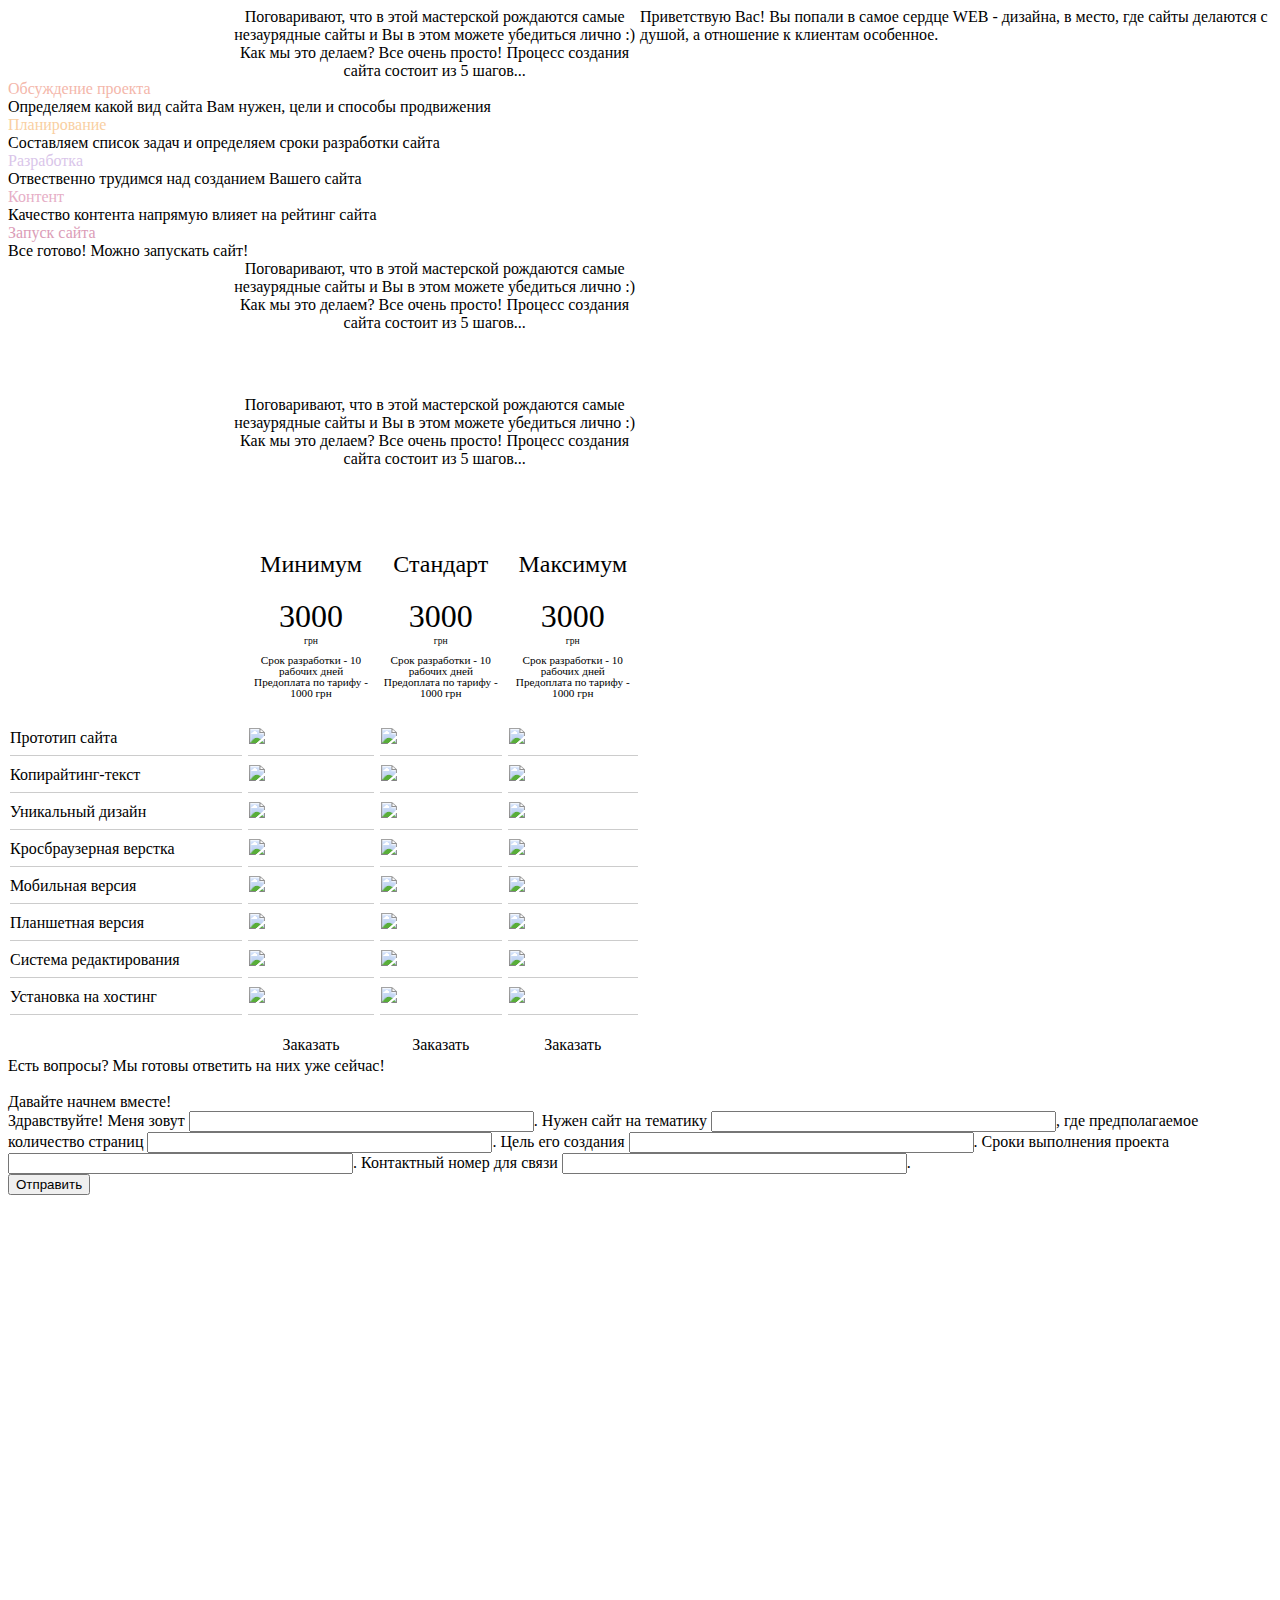
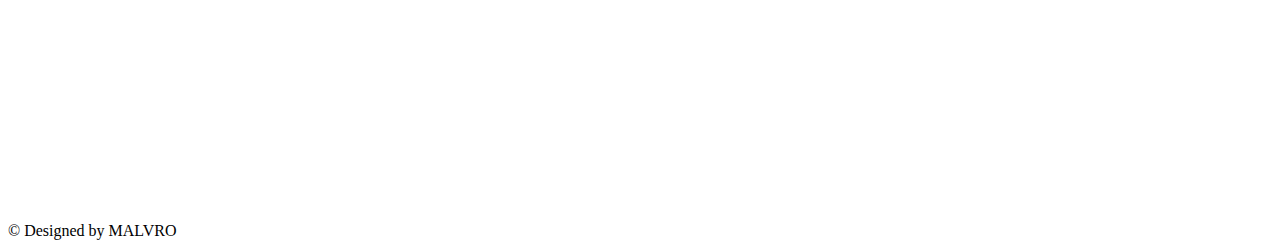
==== index.html @ f8774a36 "Add files via upload" ====
﻿<!doctype html>
<html lang="en">
<head>
  <meta charset="utf-8">

  <title>The HTML5 Herald</title>
  <meta name="description" content="The HTML5 Herald">
  <meta name="author" content="SitePoint">

  <link rel="stylesheet" href="css/style.css">
  
	<style>
	@font-face {
   font-family: 'Montserrat-Light';
   src: url('../font/Montserrat-Light.ttf') format('truetype');
   font-weight: normal;
   font-style: normal;
}
@font-face {
   font-family: 'Oswald-SemiBold';
   src: url('../font/Oswald-SemiBold.ttf') format('truetype');
   font-weight: normal;
   font-style: normal;
}
@font-face {
   font-family: 'Montserrat-Bold';
   src: url('../font/Montserrat-Bold.ttf') format('truetype');
   font-weight: normal;
   font-style: normal;
}
	</style>

  <!--[if lt IE 9]>
	<script src="//html5shiv.googlecode.com/svn/trunk/html5.js"></script>
  <![endif]-->
  <!-- <script src="js/scripts.js"></script> -->
</head>
<body>
  

		
			
			<div class="section-1">
			<div class="container">
				<!--<div class="title">MALVRO</div>
				<div class="title-description">WEB - мастерская практичных сайтов</div>
				<div class="section-1-description">Приветствую Вас! Вы попали в самое сердце WEB - дизайна, в место, где сайты делаются
				с душой, а отношение к клиентам особенное.</div>-->
				
				<div style="height: 100vh; width: 50%; float: right;">
					<div class="parent">
						Приветствую Вас! Вы попали в самое сердце WEB - дизайна, в место, где сайты делаются
						с душой, а отношение к клиентам особенное.
					</div>
				</div>
				
				</div>
				
			</div>
			<!--<li class="percents" style="background: linear-gradient(to right, white 7em, black 12em); height: .8em;"></li>-->
			
			
			<div class="section-2">	
			<!--<blockquote>
				  <p><span>Ни одно изобретение не может сразу стать совершенным.</span></p>
				  <footer><cite>Цицерон</cite></footer>
				</blockquote>-->
				<div class="container">
				<div class="" style="text-align: center; width: 65%; margin: 0 auto;">Поговаривают, что в этой мастерской рождаются самые незаурядные сайты и Вы в этом можете убедиться лично :)
				 Как мы это делаем? Все очень просто! Процесс создания сайта состоит из 5 шагов...
				</div></div>
			</div>
		
			<div class="section-3">	
				<div class="container">
					<div class="work_box_right">
						<div class="work_box_title" style="color: #F09987; opacity: .7;">Обсуждение проекта</div>
							<div class="work_box_description">
							Определяем какой вид сайта Вам нужен, 
							цели и способы продвижения</div>
							
						<div class="work_box_title" style="color: #f9cfa2;">Планирование</div>
							<div class="work_box_description">
							Составляем список задач и определяем сроки 
							разработки сайта</div>
						
						<div class="work_box_title" style="color: #d1b7e5; opacity: .8;">Разработка</div>
							<div class="work_box_description">
							Отвественно трудимся над созданием Вашего сайта
							</div>
					
						<div class="work_box_title" style="color: #e6aec6;">Контент</div>
							<div class="work_box_description">
							Качество контента напрямую влияет на рейтинг сайта
							</div>
			
						<div class="work_box_title" style="color: #cd7399; opacity: .7;">Запуск сайта</div>
							<div class="work_box_description">
							Все готово! Можно запускать сайт!
							</div>
					</div>	
				</div>
			</div>
			
			
			<div class="section-2" style="margin-bottom: 3em;">	
				<div class="container">
				<div class="" style="text-align: center; width: 65%; margin: 0 auto;">Поговаривают, что в этой мастерской рождаются самые незаурядные сайты и Вы в этом можете убедиться лично :)
				 Как мы это делаем? Все очень просто! Процесс создания сайта состоит из 5 шагов...
				</div></div>
			</div>
			
			
			<div class="section-4">	
			</div>
			
			<div class="section-2" style="margin: 0 0 3em 0; padding: 1em 0 2em 0;;">	
				<div class="container">
				<div class="" style="text-align: center; width: 65%; margin: 0 auto;">Поговаривают, что в этой мастерской рождаются самые незаурядные сайты и Вы в этом можете убедиться лично :)
				 Как мы это делаем? Все очень просто! Процесс создания сайта состоит из 5 шагов...
				</div></div>
			</div>
			
			
			<div class="section-7">
				<div class="container">
					<table class="section-7-table" align="center" border="0" style="font-family: Montserrat-Light;">
			
						<tr style="font-family: Montserrat-Bold; font-size: 1.5em; text-align: center;"><td></td><td class="place"></td>
						<td style="background-image: url('img/bg-1.png'); background-size: cover; background-position: center center;">Минимум</td><td class="place"></td>
						<td style="background-image: url('img/bg-2.png'); background-size: cover; background-position: center center;">Стандарт</td><td class="place"></td>
						<td style="background-image: url('img/bg-3.png'); background-size: cover; background-position: center center;">Максимум</td>
						</tr>
						<tr style="border-spacing: 27px 2px;"><td></td><td class="place"></td>
						<td>
							<ul style="margin: 0; padding: 0; list-style: none; text-align: center; font-family: Montserrat-Bold; margin: 1em 0 .3em 0;">
								<li style="font-size: 2em;">3000</li>
								<li style="font-size: .6em;">грн</li>
							</ul>
						</td><td class="place"></td>
						<td>
							<ul style="margin: 0; padding: 0; list-style: none; text-align: center; font-family: Montserrat-Bold; margin: 1em 0 .3em 0;">
								<li style="font-size: 2em;">3000</li>
								<li style="font-size: .6em;">грн</li>
							</ul>
						</td><td class="place"></td>
						<td>
							<ul style="margin: 0; padding: 0; list-style: none; text-align: center; font-family: Montserrat-Bold; margin: 1em 0 .3em 0;">
								<li style="font-size: 2em;">3000</li>
								<li style="font-size: .6em;">грн</li>
							</ul>
						</td>
						</tr>
						<tr style="font-size: .7em; text-align: center; line-height: 1em;"><td></td><td class="place"></td>
							<td>Срок разработки - 10 рабочих дней<br>Предоплата по тарифу - 1000 грн</td><td class="place"></td>
							<td>Срок разработки - 10 рабочих дней<br>Предоплата по тарифу - 1000 грн</td><td class="place"></td>
							<td>Срок разработки - 10 рабочих дней<br>Предоплата по тарифу - 1000 грн</td>
						</tr>
						
						<tr style="height: 1em;"></tr>
						
						<tr>
							<td class="table-td" style="font-size: 1em; width: 14.5em; border-bottom: .5px solid rgba(0,0,0,.2); padding: .5em 0 .5em 0;">Прототип сайта</td>
							<td class="place"></td>
							<td style="border-bottom: .5px solid rgba(0,0,0,.2);"><img src="img/checked.svg" class="check"></td>
							<td class="place"></td>
							<td style="border-bottom: .5px solid rgba(0,0,0,.2);"><img src="img/checked.svg" class="check"></td>
							<td class="place"></td>
							<td style="border-bottom: .5px solid rgba(0,0,0,.2);"><img src="img/checked.svg" class="check"></td>
						</tr>
						<tr>
							<td style="border-bottom: .5px solid rgba(0,0,0,.2); padding: .5em 0 .5em 0;">Копирайтинг-текст</td>
							<td class="place"></td>
							<td style="border-bottom: .5px solid rgba(0,0,0,.2);"><img src="img/checked.svg" class="check"></td>
							<td class="place"></td>
							<td style="border-bottom: .5px solid rgba(0,0,0,.2);"><img src="img/checked.svg" class="check"></td>
							<td class="place"></td>
							<td style="border-bottom: .5px solid rgba(0,0,0,.2);"><img src="img/checked.svg" class="check"></td>
						</tr>
						<tr>
							<td style="border-bottom: .5px solid rgba(0,0,0,.2); padding: .5em 0 .5em 0;">Уникальный дизайн</td>
							<td class="place"></td>
							<td style="border-bottom: .5px solid rgba(0,0,0,.2);"><img src="img/checked.svg" class="check"></td>
							<td class="place"></td>
							<td style="border-bottom: .5px solid rgba(0,0,0,.2);"><img src="img/checked.svg" class="check"></td>
							<td class="place"></td>
							<td style="border-bottom: .5px solid rgba(0,0,0,.2);"><img src="img/checked.svg" class="check"></td>
						</tr>
						<tr>
							<td style="border-bottom: .5px solid rgba(0,0,0,.2); padding: .5em 0 .5em 0;">Кросбраузерная верстка</td>
							<td class="place"></td>
							<td style="border-bottom: .5px solid rgba(0,0,0,.2);"><img src="img/checked.svg" class="check"></td>
							<td class="place"></td>
							<td style="border-bottom: .5px solid rgba(0,0,0,.2);"><img src="img/checked.svg" class="check"></td>
							<td class="place"></td>
							<td style="border-bottom: .5px solid rgba(0,0,0,.2);"><img src="img/checked.svg" class="check"></td>
						</tr>
						<tr>
							<td style="border-bottom: .5px solid rgba(0,0,0,.2); padding: .5em 0 .5em 0;">Мобильная версия</td>
							<td class="place"></td>
							<td style="border-bottom: .5px solid rgba(0,0,0,.2);"><img src="img/cancel.svg" class="cross"></td>
							<td class="place"></td>
							<td style="border-bottom: .5px solid rgba(0,0,0,.2);"><img src="img/checked.svg" class="check"></td>
							<td class="place"></td>
							<td style="border-bottom: .5px solid rgba(0,0,0,.2);"><img src="img/checked.svg" class="check"></td>
						</tr>
						<tr>
							<td style="border-bottom: .5px solid rgba(0,0,0,.2); padding: .5em 0 .5em 0;">Планшетная версия</td>
							<td class="place"></td>
							<td style="border-bottom: .5px solid rgba(0,0,0,.2);"><img src="img/cancel.svg" class="cross"></td>
							<td class="place"></td>
							<td style="border-bottom: .5px solid rgba(0,0,0,.2);"><img src="img/cancel.svg" class="cross"></td>
							<td class="place"></td>
							<td style="border-bottom: .5px solid rgba(0,0,0,.2);"><img src="img/checked.svg" class="check"></td>
						</tr>
						<tr>
							<td style="border-bottom: .5px solid rgba(0,0,0,.2); padding: .5em 0 .5em 0;">Система редактирования</td>
							<td class="place"></td>
							<td style="border-bottom: .5px solid rgba(0,0,0,.2);"><img src="img/cancel.svg" class="cross"></td>
							<td class="place"></td>
							<td style="border-bottom: .5px solid rgba(0,0,0,.2);"><img src="img/cancel.svg" class="cross"></td>
							<td class="place"></td>
							<td style="border-bottom: .5px solid rgba(0,0,0,.2);"><img src="img/checked.svg" class="check"></td>
						</tr>
						<tr>
							<td style="border-bottom: .5px solid rgba(0,0,0,.2); padding: .5em 0 .5em 0;">Установка на хостинг</td>
							<td class="place"></td>
							<td style="border-bottom: .5px solid rgba(0,0,0,.2);"><img src="img/checked.svg" class="check"></td>
							<td class="place"></td>
							<td style="border-bottom: .5px solid rgba(0,0,0,.2);"><img src="img/checked.svg" class="check"></td>
							<td class="place"></td>
							<td style="border-bottom: .5px solid rgba(0,0,0,.2);"><img src="img/checked.svg" class="check"></td>
						</tr>
						<tr style="height: 1em;"></tr>
						<tr><td></td><td class="place"></td>
							<td style="font-family: Montserrat-Bold; text-align: center;">Заказать</td><td class="place"></td>
							<td style="font-family: Montserrat-Bold; text-align: center;">Заказать</td><td class="place"></td>
							<td style="font-family: Montserrat-Bold; text-align: center;">Заказать</td>
						</tr>
					</table>
				</div>
			</div>
			
			
			<div class="section-5" style="height: 85vh;">
				<div class="container">
					<div class="section-5-description">Есть вопросы? Мы готовы ответить на них уже сейчас! <br><br> Давайте начнем вместе!</div>
						<div class="ds">
							<form name="test" method="post" action="input1.php">
									Здравствуйте! Меня зовут <input type="text" size="40" class="text">. 
									Нужен сайт на тематику <input type="text" size="40" class="text">, 
									где предполагаемое количество страниц <input type="text" size="40" class="text">. 
									Цель его создания <input type="text" size="40" class="text">. 
									Сроки выполнения проекта <input type="text" size="40" class="text">. 
									Контактный номер для связи <input type="text" size="40" class="text">.<br>
								<div class="jj"><input type="submit" value="Отправить"></div>							
							</form>
						</div>
				</div>
			</div>
			<div class="section-6">
				© Designed by MALVRO
			</div>
  <script>
    // в этой задаче неважно, как именно прятать элемент
    // например через style.display:
    document.getElementById('hider').onclick = function() {
      document.getElementById('text').style.display = 'none';
    }
  </script>
</body>
</html>
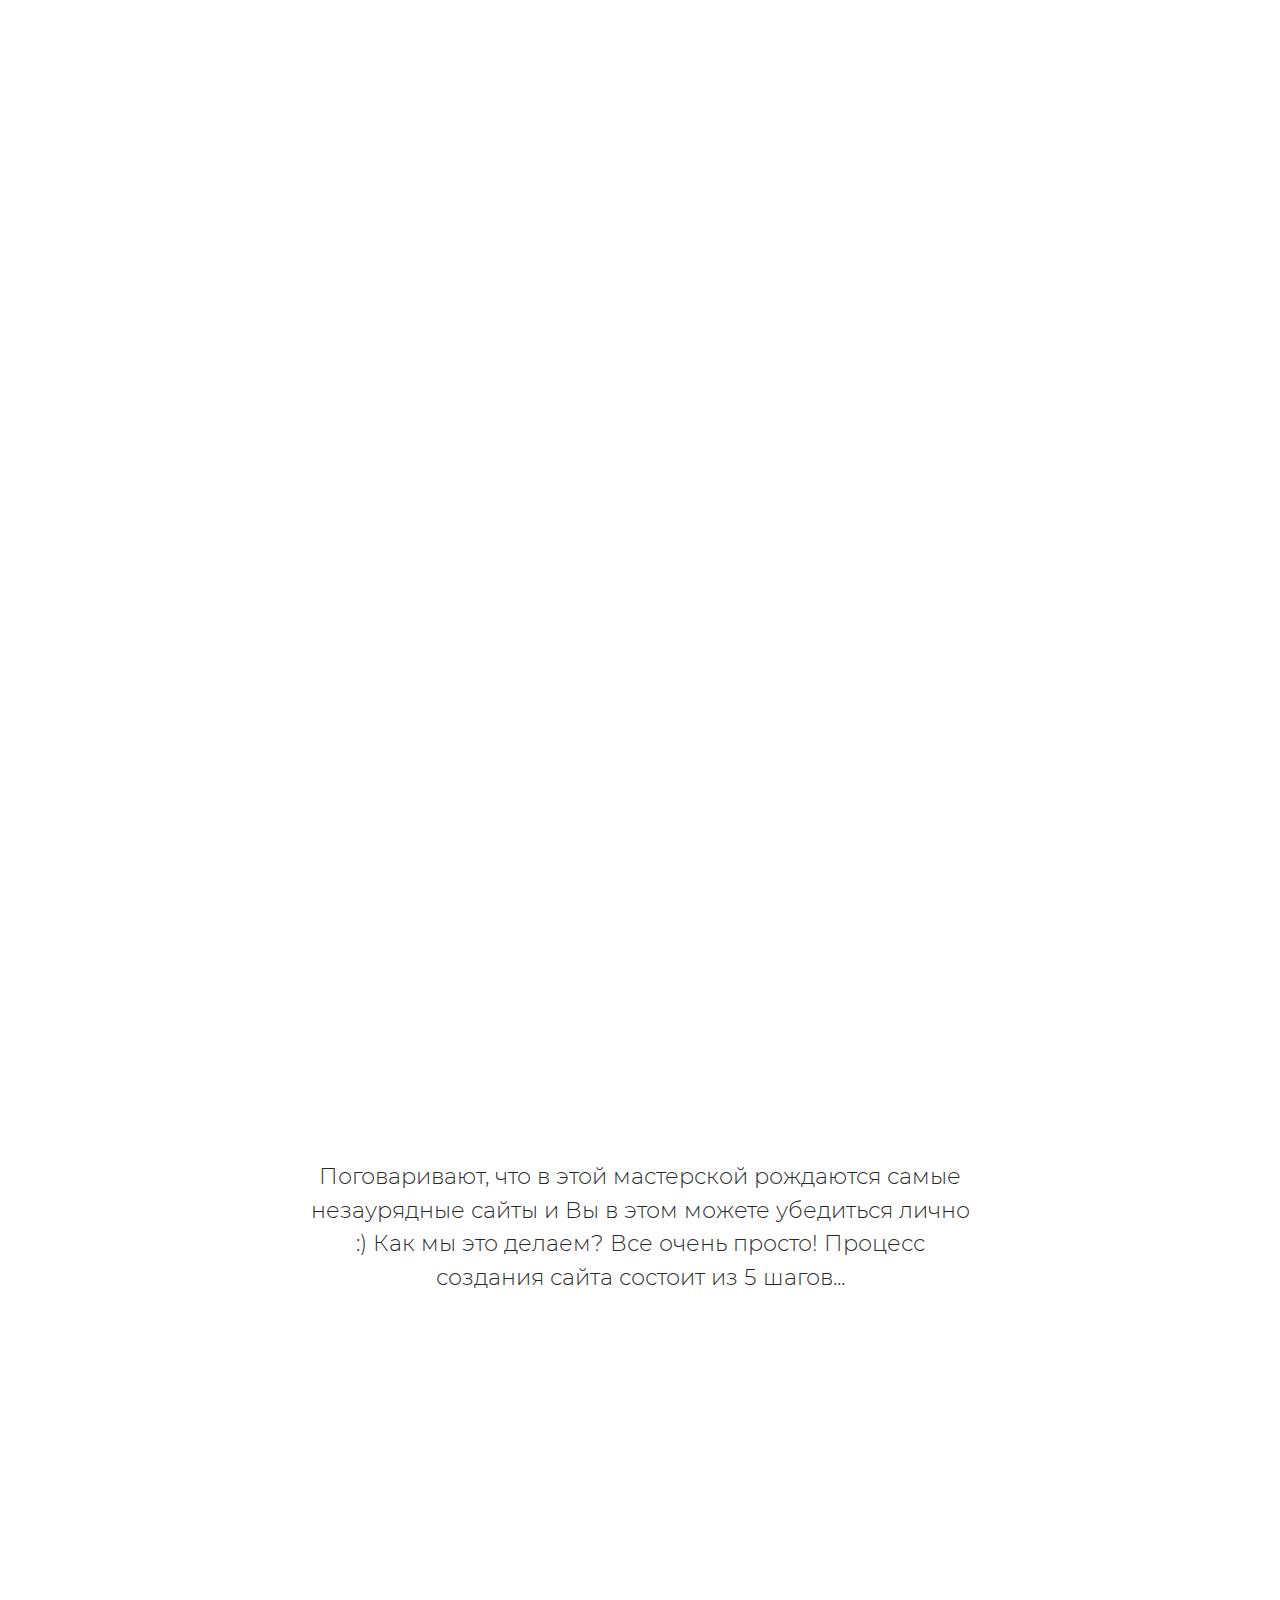
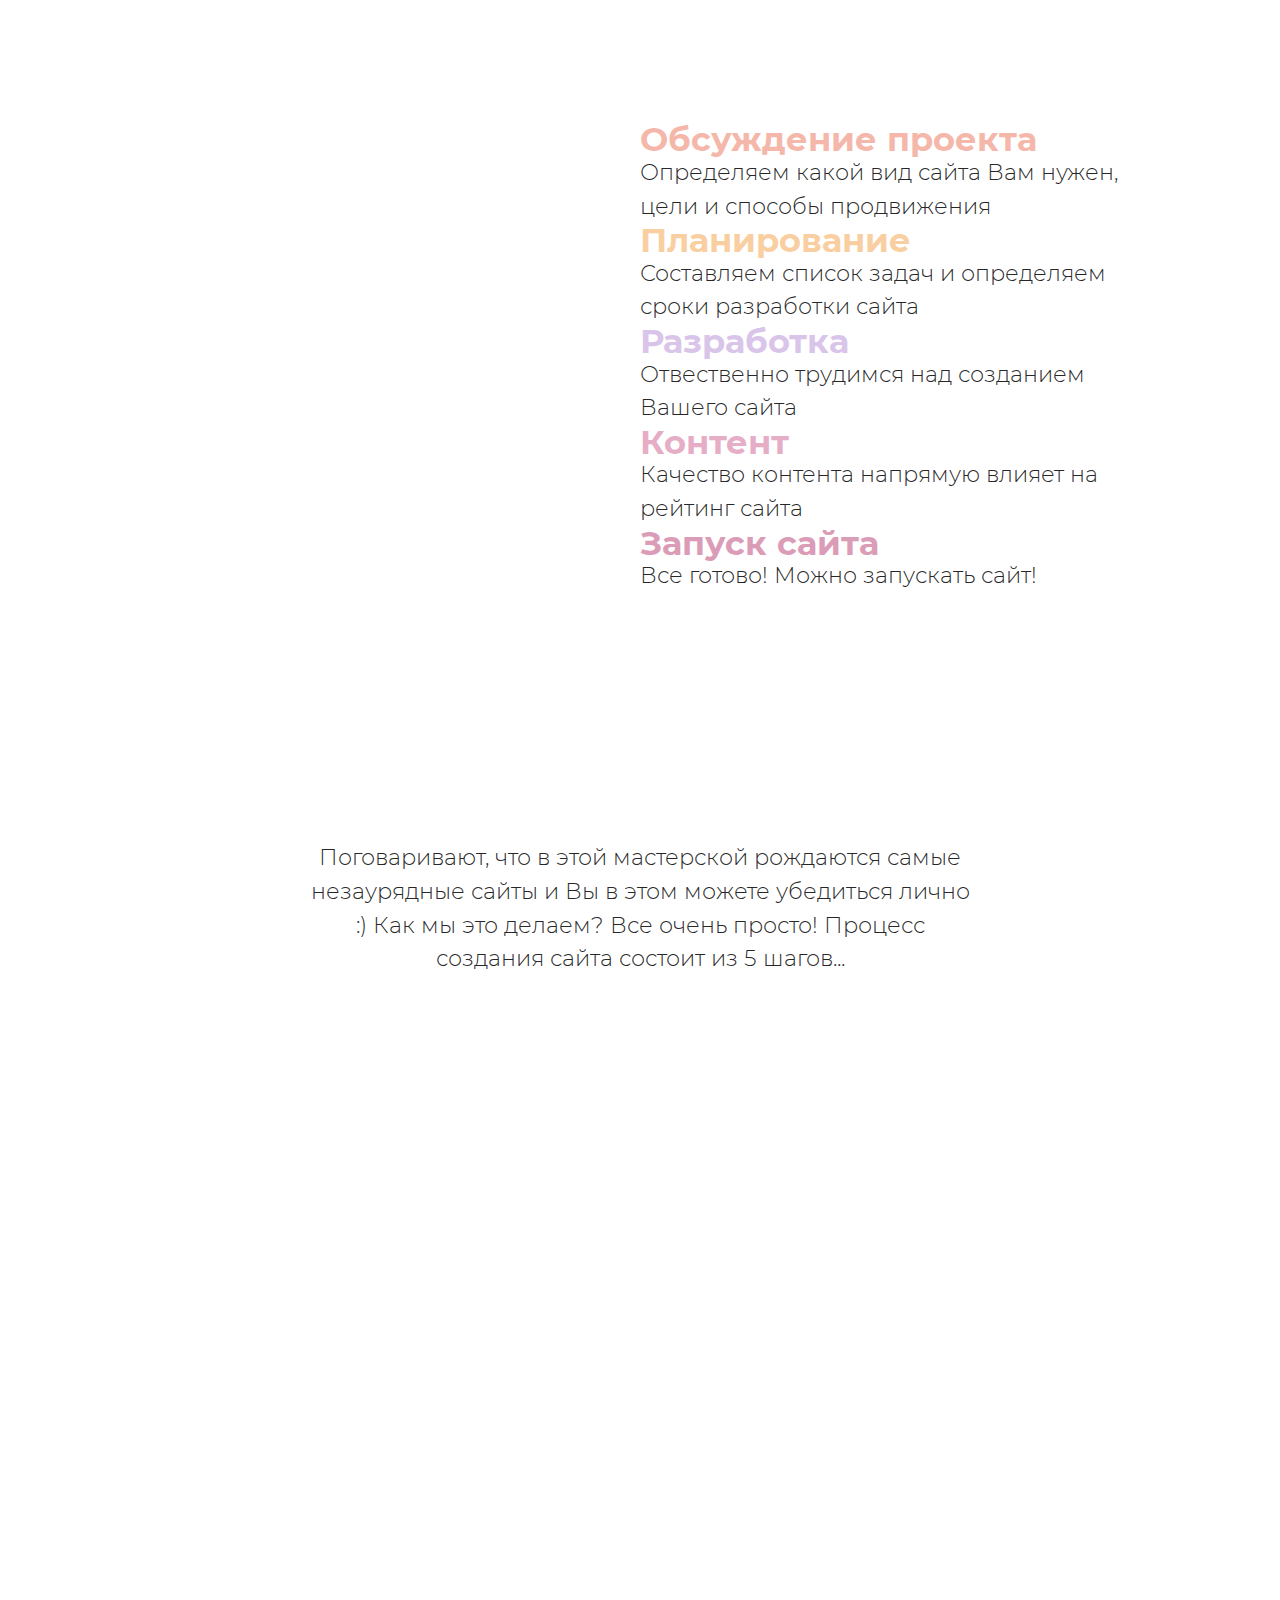
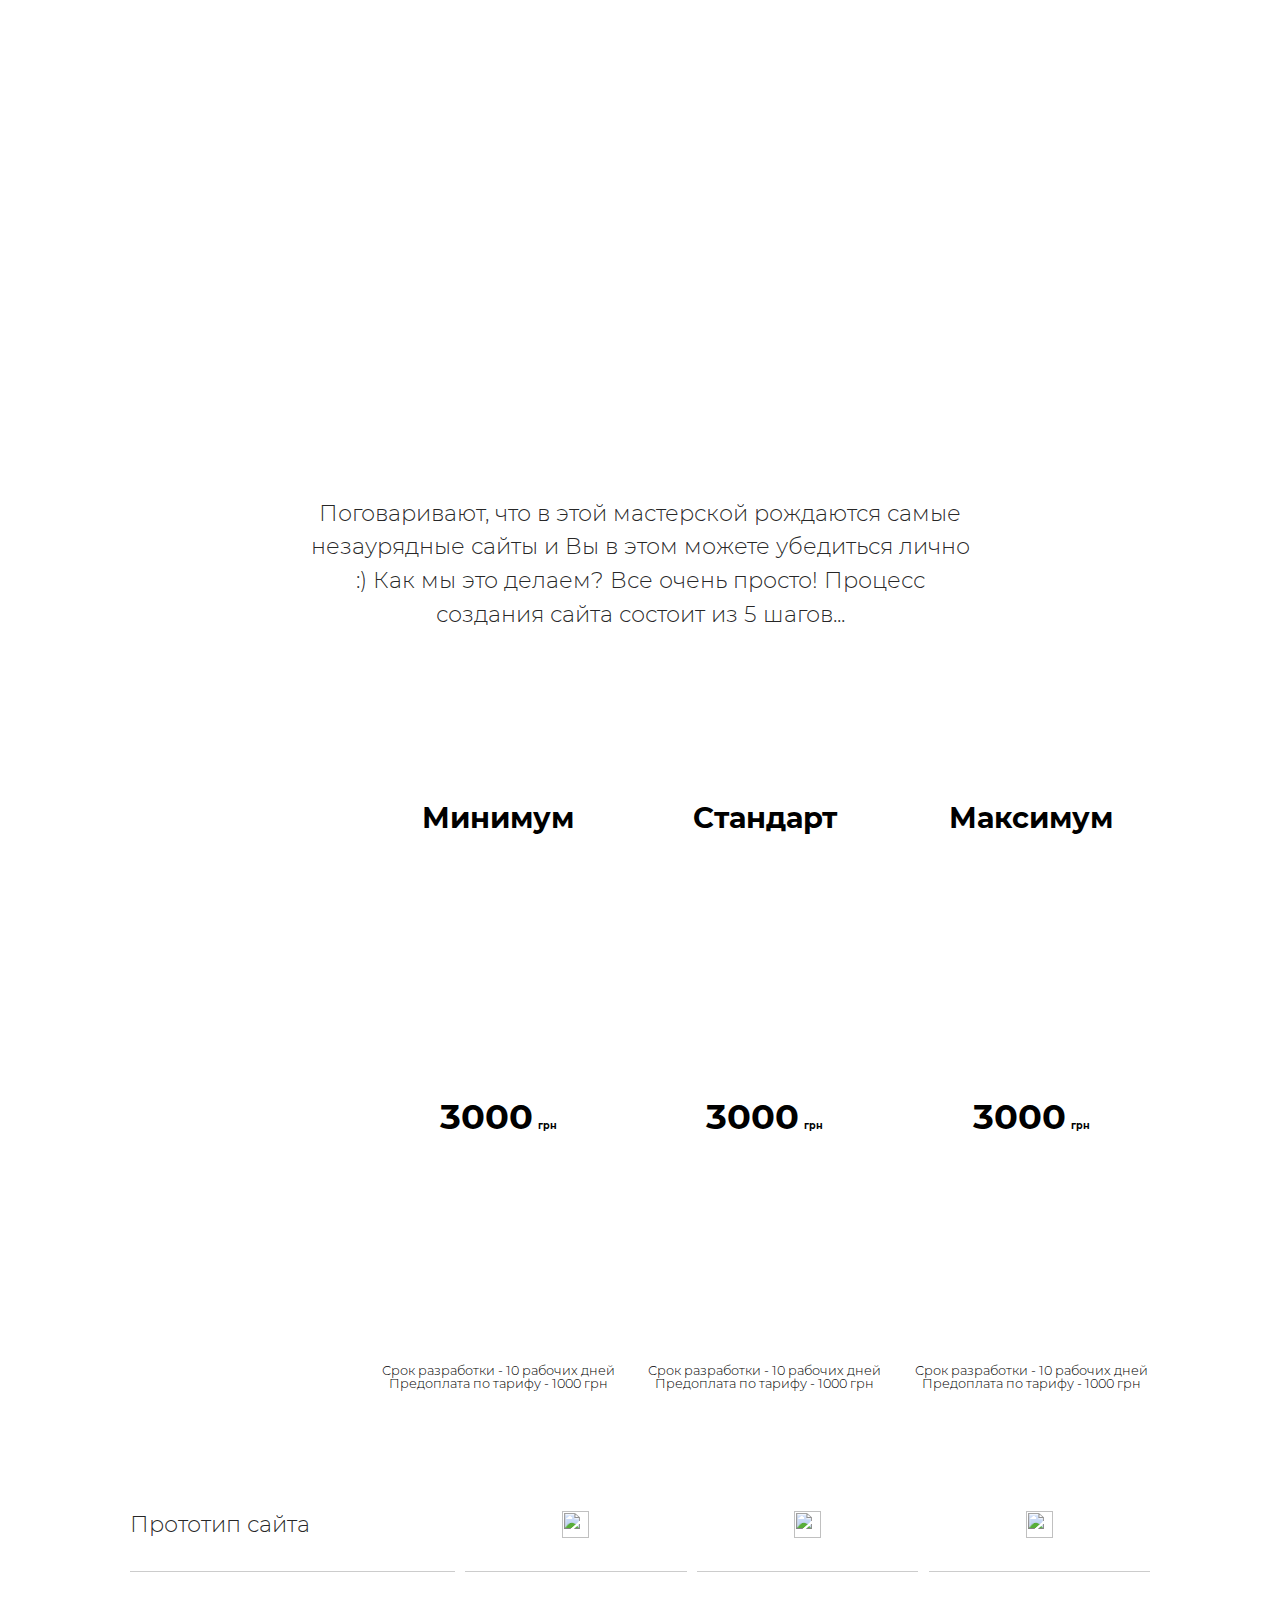
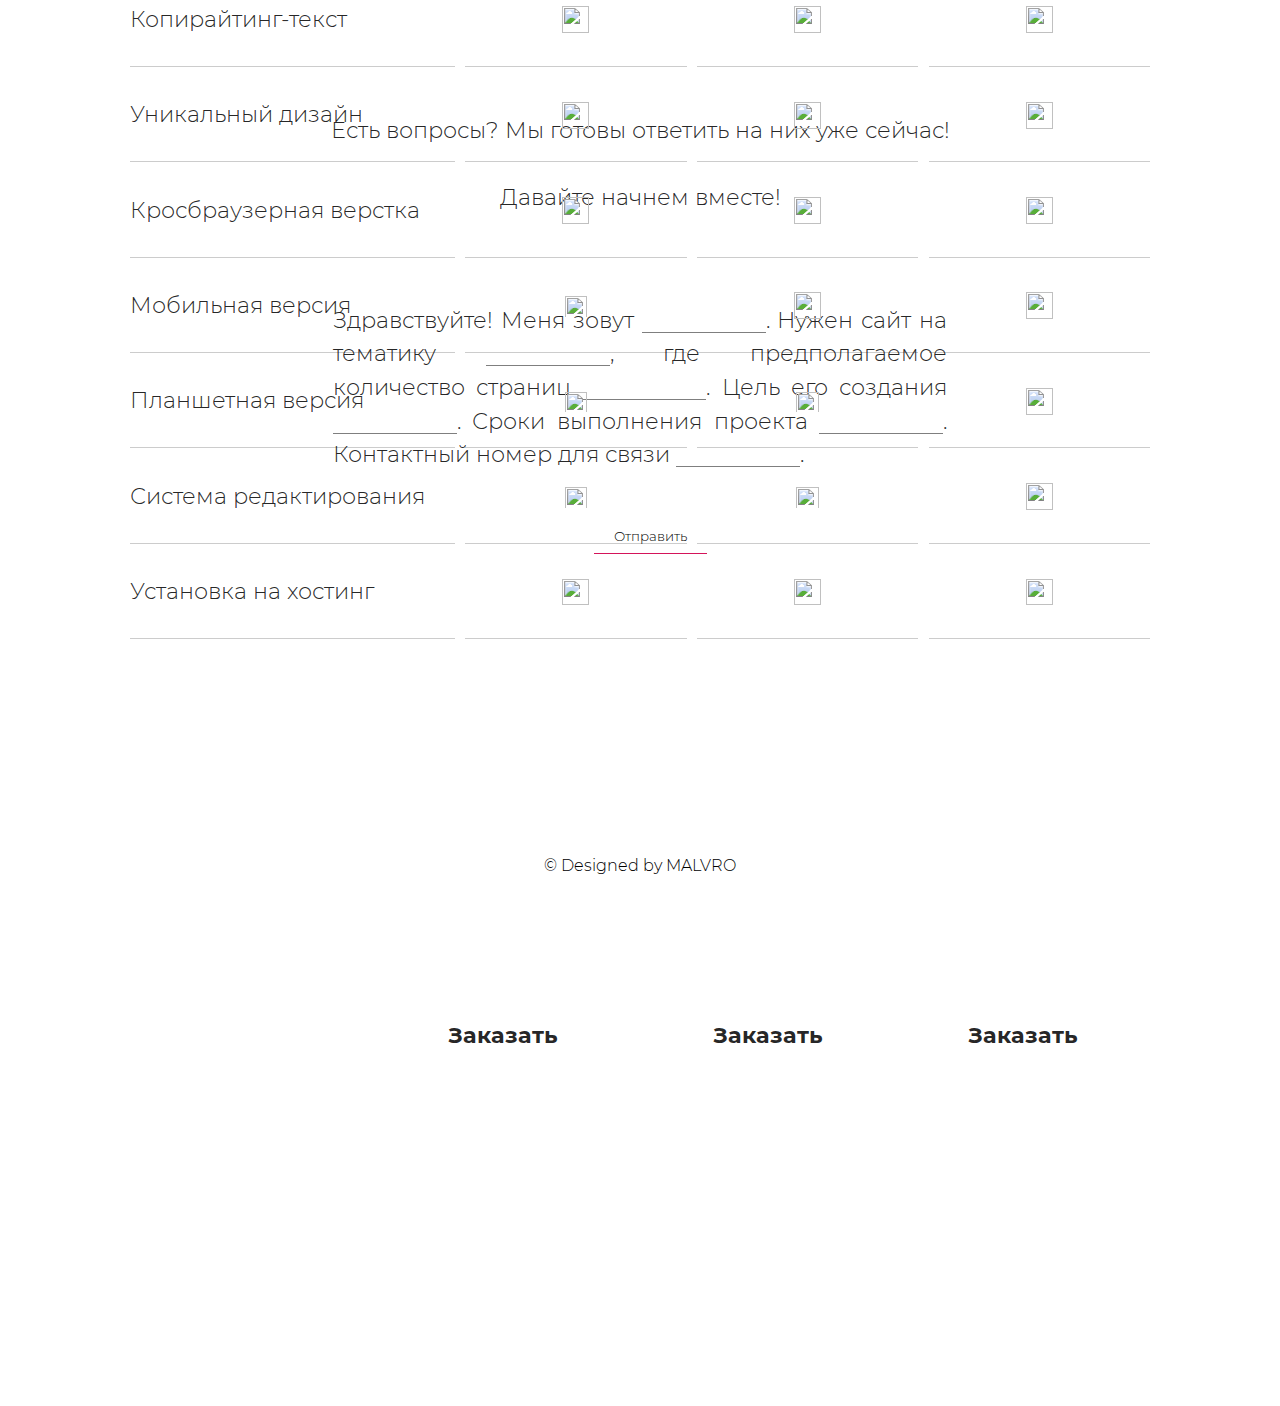
==== commit 4ff3e0b7: "Add files via upload" ====
--- a/index.html
+++ b/index.html
@@ -49,8 +49,8 @@
 				
 				<div style="height: 100vh; width: 50%; float: right;">
 					<div class="parent">
-						Приветствую Вас! Вы попали в самое сердце WEB - дизайна, в место, где сайты делаются
-						с душой, а отношение к клиентам особенное.
+					<!--	Приветствую Вас! Вы попали в самое сердце WEB - дизайна, в место, где сайты делаются
+						с душой, а отношение к клиентам особенное. -->
 					</div>
 				</div>
 				
@@ -122,42 +122,49 @@
 			</div>
 			
 			
-			<div class="section-7">
-				<div class="container">
+			<div class="section-7" style="position: relative; z-index: 2; background-image: url('img/bg-container2.png'); background-size: cover; background-position: center center; width: 100%;">
+		
 					<table class="section-7-table" align="center" border="0" style="font-family: Montserrat-Light;">
-			
-						<tr style="font-family: Montserrat-Bold; font-size: 1.5em; text-align: center;"><td></td><td class="place"></td>
-						<td style="background-image: url('img/bg-1.png'); background-size: cover; background-position: center center;">Минимум</td><td class="place"></td>
-						<td style="background-image: url('img/bg-2.png'); background-size: cover; background-position: center center;">Стандарт</td><td class="place"></td>
-						<td style="background-image: url('img/bg-3.png'); background-size: cover; background-position: center center;">Максимум</td>
+			<div class="container">
+						<tr style="font-family: Montserrat-Bold; font-size: 1.8em; text-align: center;"><td style="width: 21%;"></td><td style="width: 0.1%;"></td>
+						<td style="background-image: url('img/bg-1.png'); background-size: cover; background-position: center center; width: 14%;">Минимум</td><td style="width: 1%;"></td>
+						<td style="background-image: url('img/bg-2.png'); background-size: cover; background-position: center center; width: 14%;">Стандарт</td><td style="width: 1%;"></td>
+						<td style="background-image: url('img/bg-3.png'); background-size: cover; background-position: center center; width: 14%;">Максимум</td><td style="width: 7%;"></td>
 						</tr>
 						<tr style="border-spacing: 27px 2px;"><td></td><td class="place"></td>
 						<td>
 							<ul style="margin: 0; padding: 0; list-style: none; text-align: center; font-family: Montserrat-Bold; margin: 1em 0 .3em 0;">
-								<li style="font-size: 2em;">3000</li>
+								<li style="font-size: 2.2em;">3000</li>
 								<li style="font-size: .6em;">грн</li>
 							</ul>
 						</td><td class="place"></td>
 						<td>
 							<ul style="margin: 0; padding: 0; list-style: none; text-align: center; font-family: Montserrat-Bold; margin: 1em 0 .3em 0;">
-								<li style="font-size: 2em;">3000</li>
+								<li style="font-size: 2.2em;">3000</li>
 								<li style="font-size: .6em;">грн</li>
 							</ul>
 						</td><td class="place"></td>
 						<td>
 							<ul style="margin: 0; padding: 0; list-style: none; text-align: center; font-family: Montserrat-Bold; margin: 1em 0 .3em 0;">
-								<li style="font-size: 2em;">3000</li>
+								<li style="font-size: 2.2em;">3000</li>
 								<li style="font-size: .6em;">грн</li>
 							</ul>
 						</td>
 						</tr>
-						<tr style="font-size: .7em; text-align: center; line-height: 1em;"><td></td><td class="place"></td>
+						
+						<tr style="font-size: .8em; text-align: center; line-height: 1em;"><td></td><td class="place"></td>
 							<td>Срок разработки - 10 рабочих дней<br>Предоплата по тарифу - 1000 грн</td><td class="place"></td>
 							<td>Срок разработки - 10 рабочих дней<br>Предоплата по тарифу - 1000 грн</td><td class="place"></td>
 							<td>Срок разработки - 10 рабочих дней<br>Предоплата по тарифу - 1000 грн</td>
 						</tr>
 						
 						<tr style="height: 1em;"></tr>
+						</div>
+						</table>
+						
+						<div class="section-7-table-img">
+						<div class="container">
+						<table class="section-7-table" align="center" border="0" style="font-family: Montserrat-Light;">
 						
 						<tr>
 							<td class="table-td" style="font-size: 1em; width: 14.5em; border-bottom: .5px solid rgba(0,0,0,.2); padding: .5em 0 .5em 0;">Прототип сайта</td>
@@ -231,15 +238,28 @@
 							<td class="place"></td>
 							<td style="border-bottom: .5px solid rgba(0,0,0,.2);"><img src="img/checked.svg" class="check"></td>
 						</tr>
+						
+						</table>
+						</div>
+						</div>
+						
+						
+						<div class="container">
+						<table class="section-7-table" align="center" border="0" style="font-family: Montserrat-Light;">
+						
 						<tr style="height: 1em;"></tr>
-						<tr><td></td><td class="place"></td>
-							<td style="font-family: Montserrat-Bold; text-align: center;">Заказать</td><td class="place"></td>
-							<td style="font-family: Montserrat-Bold; text-align: center;">Заказать</td><td class="place"></td>
-							<td style="font-family: Montserrat-Bold; text-align: center;">Заказать</td>
-						</tr>
+						
+						<tr><td style="width: 26.5%;"></td><td class="place" style="width: 0.1%;"></td>
+							<td style="font-family: Montserrat-Bold; text-align: center; width: 20%;">Заказать</td><td class="place" style="width: 6%;"></td>
+							<td style="font-family: Montserrat-Bold; text-align: center; width: 20%;">Заказать</td><td class="place" style="width: 5%;"></td>
+							<td style="font-family: Montserrat-Bold; text-align: center; width: 20%;">Заказать</td><td class="place" style="width: 7%;"></td>
+						</tr>
+						
 					</table>
-				</div>
-			</div>
+					</div>
+				</div>
+				
+			
 			
 			
 			<div class="section-5" style="height: 85vh;">
@@ -261,6 +281,7 @@
 			<div class="section-6">
 				© Designed by MALVRO
 			</div>
+			
   <script>
     // в этой задаче неважно, как именно прятать элемент
     // например через style.display:
--- a/css/style.css
+++ b/css/style.css
@@ -0,0 +1,310 @@
+﻿@font-face {
+   font-family: 'Montserrat-Light';
+   src: url('../font/Montserrat-Light.ttf') format('truetype');
+   font-weight: normal;
+   font-style: normal;
+}
+@font-face {
+   font-family: 'Oswald-SemiBold';
+   src: url('../font/Oswald-SemiBold.ttf') format('truetype');
+   font-weight: normal;
+   font-style: normal;
+}
+@font-face {
+   font-family: 'Montserrat-Bold';
+   src: url('../font/Montserrat-Bold.ttf') format('truetype');
+   font-weight: normal;
+   font-style: normal;
+}
+body, html	{
+	height:99%;
+	margin: 0;
+	
+}
+li {
+    list-style-type: none; /* Убираем маркеры */
+}
+ul {
+    margin-left: 0; /* Отступ слева в браузере IE и Opera */
+    padding-left: 0; /* Отступ слева в браузере Firefox, Safari, Chrome */
+}
+.container {
+	width: 80%; 
+	margin: 0 auto; 
+	font-size: 1.2em;
+	color: rgba(0,0,0,.85);
+	line-height: 1.5em;
+}
+.title {
+	text-align: center;
+	padding: 1.7em 0 0 0;
+	font-size: 4.7em;
+	letter-spacing: .6em;
+	font-family: Oswald-SemiBold;
+}
+.title-description {
+	text-align: center;
+	padding: .2em 0 0 0;
+	font-size: .75em;
+letter-spacing: .2em;
+	font-family: Montserrat-Bold;
+}
+.section-1 {
+	margin: 0 auto;
+	width: 100%; 
+	height: 120vh;	
+	background-image: url("https://sprinthost.ru/img/bg-header-main.svg");
+	background-size: cover;
+    background-position: center center;
+}
+.parent {
+	width: 100%;
+	font-family: Montserrat-Light;
+	margin: 40vh auto;
+}
+.section-1-description {
+	text-align: center;
+	padding: 6em 0 0 0;
+	width: 70%;
+	margin: 0 auto;
+	font-family: Montserrat-Light;
+	/*letter-spacing: .1em;*/
+}
+.section-2 {
+	margin: 0 auto;
+	padding: 5em 0 2em 0;
+	width: 100%; 
+	font-family: Montserrat-Light;
+}
+.section-3 {
+	margin: 0 auto;
+	width: 100%; 
+	height: 115vh;
+	background-image: url("../img/section-2.svg");
+	background-size: cover;
+    background-position: center center;
+    	/*background-image: url("../img/1.png");
+	background-size: cover;
+    background-position: center center;*/
+	
+}
+.section-3-description {
+	text-align: center;
+	padding: 6em 0 0 0;
+	width: 60%;
+	margin: 0 auto;
+
+}
+.section-3-center {
+	margin: 2em 0 0 0;
+	width: 100%;
+	height: 58vh;
+
+
+	text-align: center;
+}
+.section-3-col-1 {
+	width: 20%;
+	height: 100%;
+	float: left;
+
+}
+.section-3-col-2 {
+	width: 20%;
+	height: 100%;
+	float: left;
+
+}
+.section-3-col-3 {
+	width: 20%;
+	height: 100%;
+	float: left;
+
+}
+.section-3-col-4 {
+	width: 20%;
+	height: 100%;
+	float: left;
+
+}
+.section-3-col-5 {
+	width: 20%;
+	height: 100%;
+	float: left;
+	
+}
+.section-4 {
+	margin: 0 auto;
+	margin-bottom: 5em;
+	width: 100%; 
+	height: 105vh;
+   background-image: url("../img/sss.jpg");
+	background-size: cover;
+    background-position: center center;
+}
+F09987
+f9cfa2
+d1b7e5
+e6aec6
+cd7399
+b2db7b
+.section-5 {
+	margin: 0 auto;
+	width: 100%; 
+}
+.section-5-description {
+	margin: 0 auto;
+	padding: 1em 0 2em 0;
+	width: 100%; 
+	text-align: center;
+	font-family: Montserrat-Light;
+}
+.section-6 {
+	text-align: center;
+	font-family: Montserrat-Light;
+	margin: 0 auto;
+	margin-bottom: 3em;
+	width: 100%; 
+}
+.ds {
+	width: 60%;
+	margin: 0 auto;
+	padding: 2em 0 0 0;
+	font-family: Montserrat-Light;
+	text-align: justify;
+}
+.work_box_right {
+	height: 50vh;
+	width: 50%;
+	/*background: red;*/
+	margin-left: auto;
+	margin-right: 0;
+	top: 44vh;
+	position: relative;
+}
+.work_box_title {
+	font-family: Montserrat-Bold;
+	font-size: 1.5em;
+}
+.work_box_description {
+	font-family: Montserrat-light;
+}
+.section-7 {
+		background-image: url("../img/bg-container.svg");
+	height: 100vh;
+	margin-bottom: 5em;
+}
+.section-7-table {
+	height: 85vh;
+	width: 100%;
+}
+.place {
+	width: .2em;
+}
+.check {
+	width: 1.2em;
+	height: 1.2em;
+	display: block;
+    margin-left: auto;
+    margin-right: auto
+}
+.cross {
+	width: 1em;
+	height: 1em;
+	display: block;
+    margin-left: auto;
+    margin-right: auto
+}
+.check3 {
+	width: 1.5em;
+	height: 1.5em;
+
+}
+li {display: inline;}
+.table-td {
+	width: 30%;
+}
+input[type='text']{
+    border: none;
+	width: 9em;
+	border-bottom-width: 1px; /* Толщина линии внизу */
+    border-bottom-style: solid; /* Стиль линии внизу */
+    border-bottom-color: rgba(0,0,0, .5); /* Цвет линии внизу */
+}
+input {
+	outline:none;
+	font-family: Montserrat-Light;
+}
+input:focus {
+	border-bottom-width: 1px; /* Толщина линии внизу */
+    border-bottom-style: solid; /* Стиль линии внизу */
+    border-bottom-color: #D4145A; /* Цвет линии внизу */
+}
+.jj {
+	margin: 2em auto;
+	width: 15%;
+}
+input[type='submit'] {
+	border: 0;
+	border-bottom:#D4145A solid 1px;
+	text-decoration: none; /* убирать подчёркивание у ссылок */
+	user-select: none; /* убирать выделение текста */
+	background: white; /* фон кнопки */
+	padding: .7em 1.5em; /* отступ от текста */
+	outline: none; /* убирать контур в Mozilla */
+}
+blockquote {
+	width: 23em;
+margin: 0 auto;
+background: white;
+
+border-radius: 8px;
+text-align: center;
+
+padding: 30px 50px;
+font-family: 'Lato', sans-serif;
+}
+blockquote p {
+margin-top: 0;
+font-size: 22px;
+line-height: 1.25;
+}
+blockquote span {
+
+
+position: relative;
+}
+blockquote span:before {
+content: "\201C";
+font-family: serif;
+position: absolute;
+font-size: 60px;
+left: -50px;
+top: 10px;
+line-height: 0;
+}
+blockquote span:after {
+content: "\201D";
+font-family: serif;
+position: absolute;
+font-size: 60px;
+right: -50px;
+bottom: -10px;
+line-height: 0;
+}
+blockquote cite {
+font-style: normal;
+text-transform: uppercase;
+font-size: 14px;
+}
+
+@media screen and (min-width: 1600px){
+    .container {
+    font-size: 1.8em;
+}
+}
+@media screen and (max-width: 1280px){
+    .container {
+    font-size: 1.4em;
+}
+}